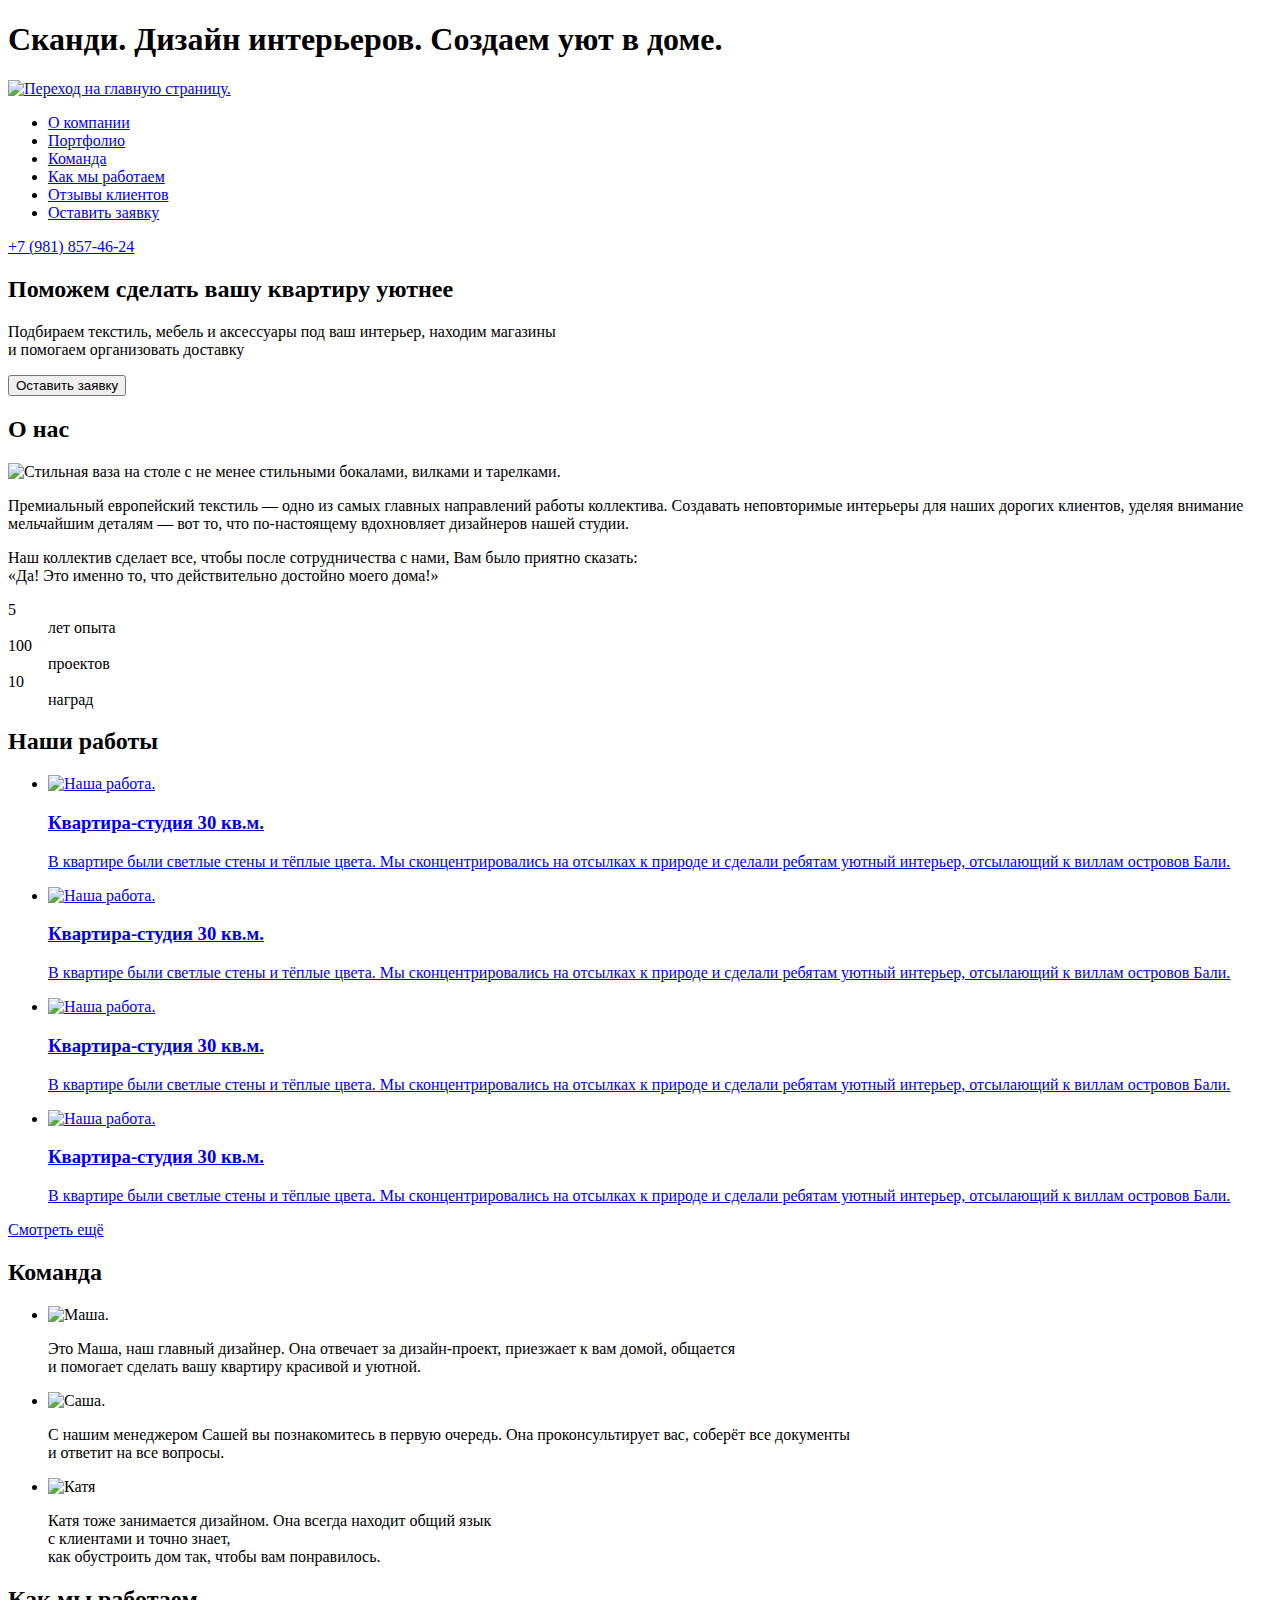
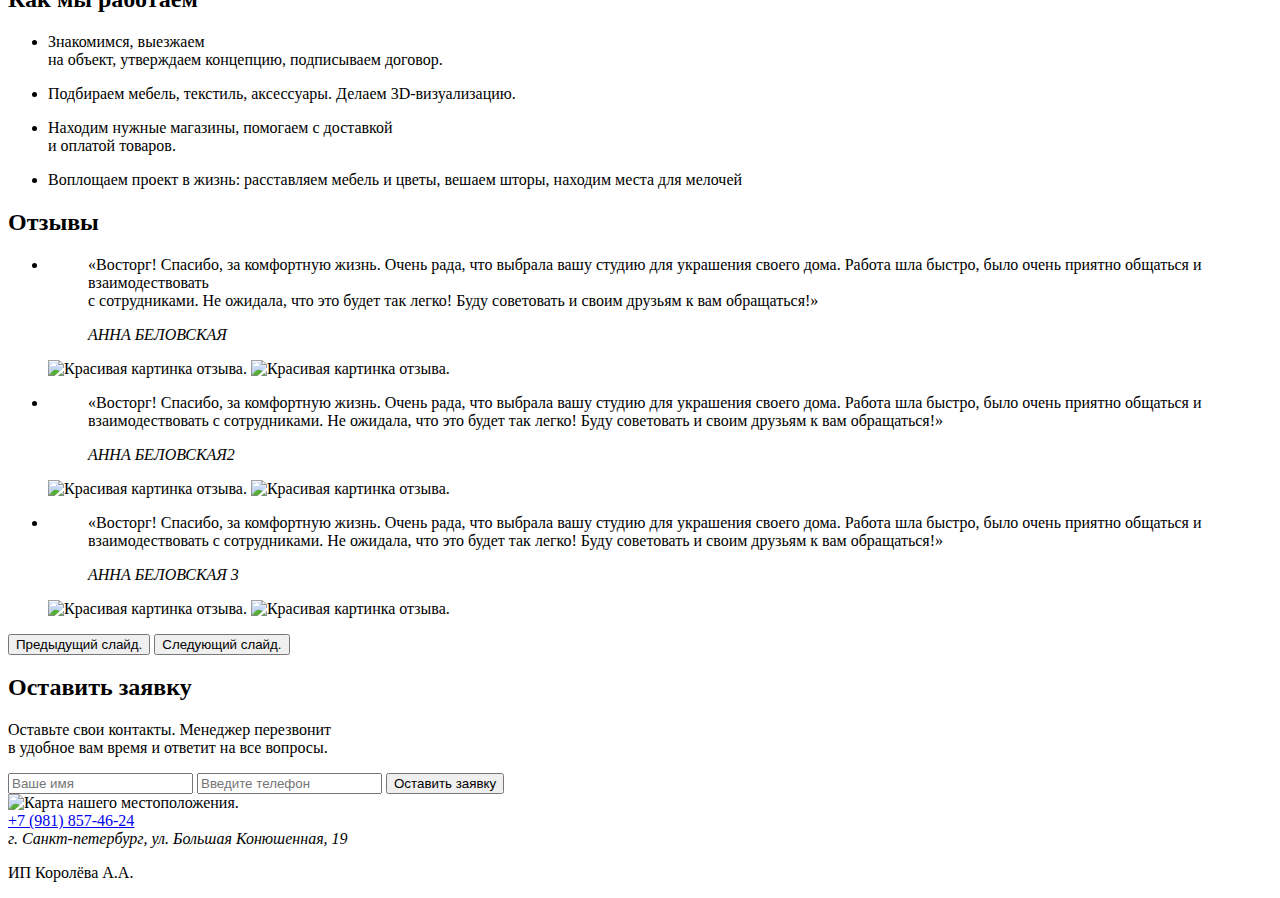
==== src/index.html @ 1a9e5028 "New project" ====
<!DOCTYPE html>
<html class="page" lang="ru">
<head>
    <meta charset="UTF-8">
    <meta name="viewport" content="width=device-width, initial-scale=1.0">
    <title>Scandi</title>
    <link rel="stylesheet" href="./css/style.min.css">
</head>
<body class="page__body">
    <header class="page__header header">
      <h1 class="visually-hidden">Сканди. Дизайн интерьеров. Создаем уют в доме.</h1>
      <div class="header__menu menu container">
        <a href="#" class="menu__logo logo">
          <img class="logo__img" src="../img/content/logo.svg" width="90" height="25" alt="Переход на главную страницу.">
        </a>

        <nav class="menu__navigation navigation">
          <ul class="navigation__list reset-list">
            <li class="navigation__item">
              <a href="#" class="navigation__link">О компании</a>
            </li>
            <li class="navigation__item">
              <a href="#" class="navigation__link">Портфолио</a>
            </li>
            <li class="navigation__item">
              <a href="#" class="navigation__link">Команда</a>
            </li>
            <li class="navigation__item">
              <a href="#" class="navigation__link">Как мы работаем</a>
            </li>
            <li class="navigation__item">
              <a href="#" class="navigation__link">Отзывы клиентов</a>
            </li>
            <li class="navigation__item">
              <a href="#" class="navigation__link">Оставить заявку</a>
            </li>
          </ul>
        </nav>

        <div class="menu__contacts">
          <a href="tel:+79818574624" class="menu__tel">+7 (981) 857-46-24</a>
        </div>
      </div>

      <div class="header__intro intro container">
        <div class="intro__content">
          <h2 class="intro__title">
            Поможем сделать вашу квартиру уютнее
          </h2>
          <p class="intro__text">
            Подбираем текстиль, мебель и аксессуары под ваш интерьер, находим магазины <br>и помогаем организовать доставку
          </p>
          <button class="intro__button button" type="button">
            Оставить заявку
          </button>
        </div>
      </div>
    </header>

    <main class="page__main main">
      <section class="main__about about">
        <div class="about__general">
          <div class="about__general-container container">
            <h2 class="about__title content-title">О нас</h2>
            <div class="about__content">
              <div class="about__image">
                <img src="../img/content/about.jpg" alt="Стильная ваза на столе с не менее стильными бокалами, вилками и тарелками."  width="445" height="465" class="about__img">
              </div>
              <div class="about__description">
                <p class="about__text">Премиальный европейский текстиль — одно из самых главных направлений работы коллектива. Создавать неповторимые интерьеры для наших дорогих клиентов, уделяя внимание мельчайшим деталям — вот то, что по-настоящему вдохновляет дизайнеров нашей студии.</p>
                <p class="about__text">Наш коллектив сделает все, чтобы после сотрудничества с нами,  Вам было приятно сказать: <br>«Да! Это именно то, что действительно достойно моего дома!»</p>
              </div>
            </div>
          </div>
        </div>
        <div class="about__experience">
          <div class="about__container container">
            <dl class="about__list">
              <div class="about__list-wrapper">
                <dt class="about__list-name">5</dt>
                <dd class="about__list-text">лет опыта</dd>
              </div>
              <div class="about__list-wrapper">
                <dt class="about__list-name">100</dt>
                <dd class="about__list-text">проектов</dd>
              </div>
              <div class="about__list-wrapper">
                <dt class="about__list-name">10</dt>
                <dd class="about__list-text">наград</dd>
              </div>
            </dl>
          </div>
        </div>
      </section>

      <section class="main__our-works our-works">
        <div class="our-works__container container">
          <h2 class="our-works__title content-title">Наши работы</h2>
          <ul class="our-works__list reset-list">
            <li class="our-works__item">
              <a href="#" class="our-works__link">
                <img src="../img/content/work1.jpg" alt="Наша работа." class="our-works__img">

                <div class="our-works__hover">
                  <h3 class="our-works__hover-title">Квартира-студия 30 кв.м.</h3>
                  <p class="our-works__hover-text">В квартире были светлые стены и тёплые цвета. Мы сконцентрировались на отсылках к природе и сделали ребятам уютный интерьер, отсылающий к виллам островов Бали.</p>
                </div>
              </a>
            </li>
            <li class="our-works__item">
              <a href="#" class="our-works__link">
                <img src="../img/content/work2.jpg" alt="Наша работа." class="our-works__img">

                <div class="our-works__hover">
                  <h3 class="our-works__hover-title">Квартира-студия 30 кв.м.</h3>
                  <p class="our-works__hover-text">В квартире были светлые стены и тёплые цвета. Мы сконцентрировались на отсылках к природе и сделали ребятам уютный интерьер, отсылающий к виллам островов Бали.</p>
                </div>
              </a>
            </li>
            <li class="our-works__item">
              <a href="#" class="our-works__link">
                <img src="../img/content/work3.jpg" alt="Наша работа." class="our-works__img">

                <div class="our-works__hover">
                  <h3 class="our-works__hover-title">Квартира-студия 30 кв.м.</h3>
                  <p class="our-works__hover-text">В квартире были светлые стены и тёплые цвета. Мы сконцентрировались
                    на отсылках к природе и сделали ребятам уютный интерьер, отсылающий к виллам островов Бали.</p>
                </div>
              </a>
            </li>
            <li class="our-works__item">
              <a href="#" class="our-works__link">
                <img src="../img/content/work4.jpg" alt="Наша работа." class="our-works__img">

                <div class="our-works__hover">
                  <h3 class="our-works__hover-title">Квартира-студия 30 кв.м.</h3>
                  <p class="our-works__hover-text">В квартире были светлые стены и тёплые цвета. Мы сконцентрировались
                    на отсылках к природе и сделали ребятам уютный интерьер, отсылающий к виллам островов Бали.</p>
                </div>
              </a>
            </li>
          </ul>

          <a href="#" class="our-works__link-more">Смотреть ещё </a>
        </div>
      </section>

      <div class="main__team-wrapper">
        <section class="main__team team">
          <div class="team__container container">
            <h2 class="team__title content-title">Команда</h2>
            <ul class="team__list reset-list">
              <li class="team__item">
                <img src="../img/content/team1.jpg" alt="Маша." width="320" height="253" class="team__img">
                <p class="team__description">Это Маша, наш главный дизайнер. Она отвечает за дизайн-проект, приезжает к вам домой, общается <br>и помогает сделать вашу квартиру красивой и уютной.</p>
              </li>
              <li class="team__item">
                <img src="../img/content/team2.jpg" alt="Саша." class="team__img">
                <p class="team__description">С нашим менеджером Сашей вы познакомитесь в первую очередь. Она проконсультирует вас, соберёт все документы <br>и ответит на все вопросы.</p>
              </li>
              <li class="team__item">
                <img src="../img/content/team3.jpg" alt="Катя" class="team__img">
                <p class="team__description">Катя тоже занимается дизайном. Она всегда находит общий язык <br>с клиентами и точно знает, <br>как обустроить дом так, чтобы вам понравилось.</p>
              </li>
            </ul>
          </div>
        </section>

        <section class="main__team-work team-work">
          <div class="team-work__container container">
            <h2 class="team-work__title content-title">
              Как мы работаем
            </h2>
            <ul class="team-work__list reset-list">
              <li class="team-work__item">
                <p class="team-work__text">Знакомимся, выезжаем <br>на объект, утверждаем концепцию, подписываем договор.</p>
              </li>
              <li class="team-work__item">
                <p class="team-work__text">Подбираем мебель, текстиль, аксессуары. Делаем 3D-визуализацию.</p>
              </li>
              <li class="team-work__item">
                <p class="team-work__text">Находим нужные магазины, помогаем с доставкой <br>и оплатой товаров.</p>
              </li>
              <li class="team-work__item">
                <p class="team-work__text">Воплощаем проект в жизнь: расставляем мебель и цветы, вешаем шторы, находим места для мелочей</p>
              </li>
            </ul>
          </div>
        </section>
      </div>

      <section class="main__reviews reviews">
        <div class="reviews__container container">
          <h2 class="reviews__title content-title">
            Отзывы
          </h2>
          <div class="reviews__slider slider">
            <ul class="slider__list reset-list">
              <li class="slider__item">
                <blockquote class="slider__description">
                  <p class="slider__text">
                    <span>«Восторг! Спасибо, за комфортную жизнь. Очень рада, что выбрала вашу студию для украшения своего дома.</span>
                    <span>Работа шла быстро, было очень приятно общаться и взаимодествовать <br>с сотрудниками. Не ожидала, что это будет так легко!</span>
                    <span>Буду советовать и своим друзьям к вам обращаться!»</span>
                  </p>
                  <cite class="slider__cite">АННА БЕЛОВСКАЯ</cite>
                </blockquote>

                <div class="slider__images">
                  <img src="../img/content/feedback1.jpg" alt="Красивая картинка отзыва." width="407" height="272" class="slider__img">
                  <img src="../img/content/feedback2.jpg" alt="Красивая картинка отзыва." width="407" height="272" class="slider__img">
                </div>
              </li>
              <li class="slider__item">
                <blockquote class="slider__description">
                  <p class="slider__text">
                    <span>«Восторг! Спасибо, за комфортную жизнь. Очень рада, что выбрала вашу студию для украшения своего дома.</span>
                    <span>Работа шла быстро, было очень приятно общаться и взаимодествовать с сотрудниками. Не ожидала, что это будет так легко!</span>
                    <span>Буду советовать и своим друзьям к вам обращаться!»</span>
                  </p>
                  <cite class="slider__cite">АННА БЕЛОВСКАЯ2</cite>
                </blockquote>

                <div class="slider__images">
                  <img src="../img/content/feedback1.jpg" alt="Красивая картинка отзыва." width="407" height="272" class="slider__img">
                  <img src="../img/content/feedback2.jpg" alt="Красивая картинка отзыва." width="407" height="272" class="slider__img">
                </div>
              </li>
              <li class="slider__item">
                <blockquote class="slider__description">
                  <p class="slider__text">
                    <span>«Восторг! Спасибо, за комфортную жизнь. Очень рада, что выбрала вашу студию для украшения своего дома.</span>
                    <span>Работа шла быстро, было очень приятно общаться и взаимодествовать с сотрудниками. Не ожидала, что это будет так легко!</span>
                    <span>Буду советовать и своим друзьям к вам обращаться!»</span>
                  </p>
                  <cite class="slider__cite">АННА БЕЛОВСКАЯ 3</cite>
                </blockquote>

                <div class="slider__images">
                  <img src="../img/content/feedback1.jpg" alt="Красивая картинка отзыва." width="407" height="272" class="slider__img">
                  <img src="../img/content/feedback2.jpg" alt="Красивая картинка отзыва." width="407" height="272" class="slider__img">
                </div>
              </li>
            </ul>

            <div class="slider__buttons">
              <button class="slider__button slider__button--prev" type="button">
                <span class="visually-hidden">Предыдущий слайд.</span>
              </button>
              <button class="slider__button slider__button--next" type="button">
                <span class="visually-hidden">Следующий слайд.</span>
              </button>
            </div>
          </div>
        </div>
      </section>

      <section class="main__request request ">
        <div class="request__container container">
          <div class="request__form-wrapper">
            <h2 class="request__title content-title">Оставить заявку</h2>
            <p class="request__text">Оставьте свои контакты. Менеджер перезвонит <br>в удобное вам время и ответит на все вопросы.</p>

            <form class="request__form" action="#" method="get">
              <label class="request__label">
                <input class="request__input" type="text" name="name" placeholder="Ваше имя" required>
              </label>
              <label class="request__label">
                <input class="request__input" type="tel" name="tel" placeholder="Введите телефон" required>
              </label>
              <button class="request-button button" type="submit">Оставить заявку</button>
            </form>
          </div>
          <div class="request__map-wrapper">
            <img src="../img/content/map.jpg" alt="Карта нашего местоположения."  width="590" height="624" class="request__map">
          </div>
        </div>
      </section>
    </main>

    <footer class="page__footer footer">
      <div class="footer__container container">
        <a href="tel:+79818574624" class="footer__tel">+7 (981) 857-46-24</a>
        <address class="footer__address">г. Санкт-петербург, ул. Большая Конюшенная, 19</address>
        <p class="footer__contact">ИП Королёва А.А.</p>
      </div>
    </footer>
</body>
</html>
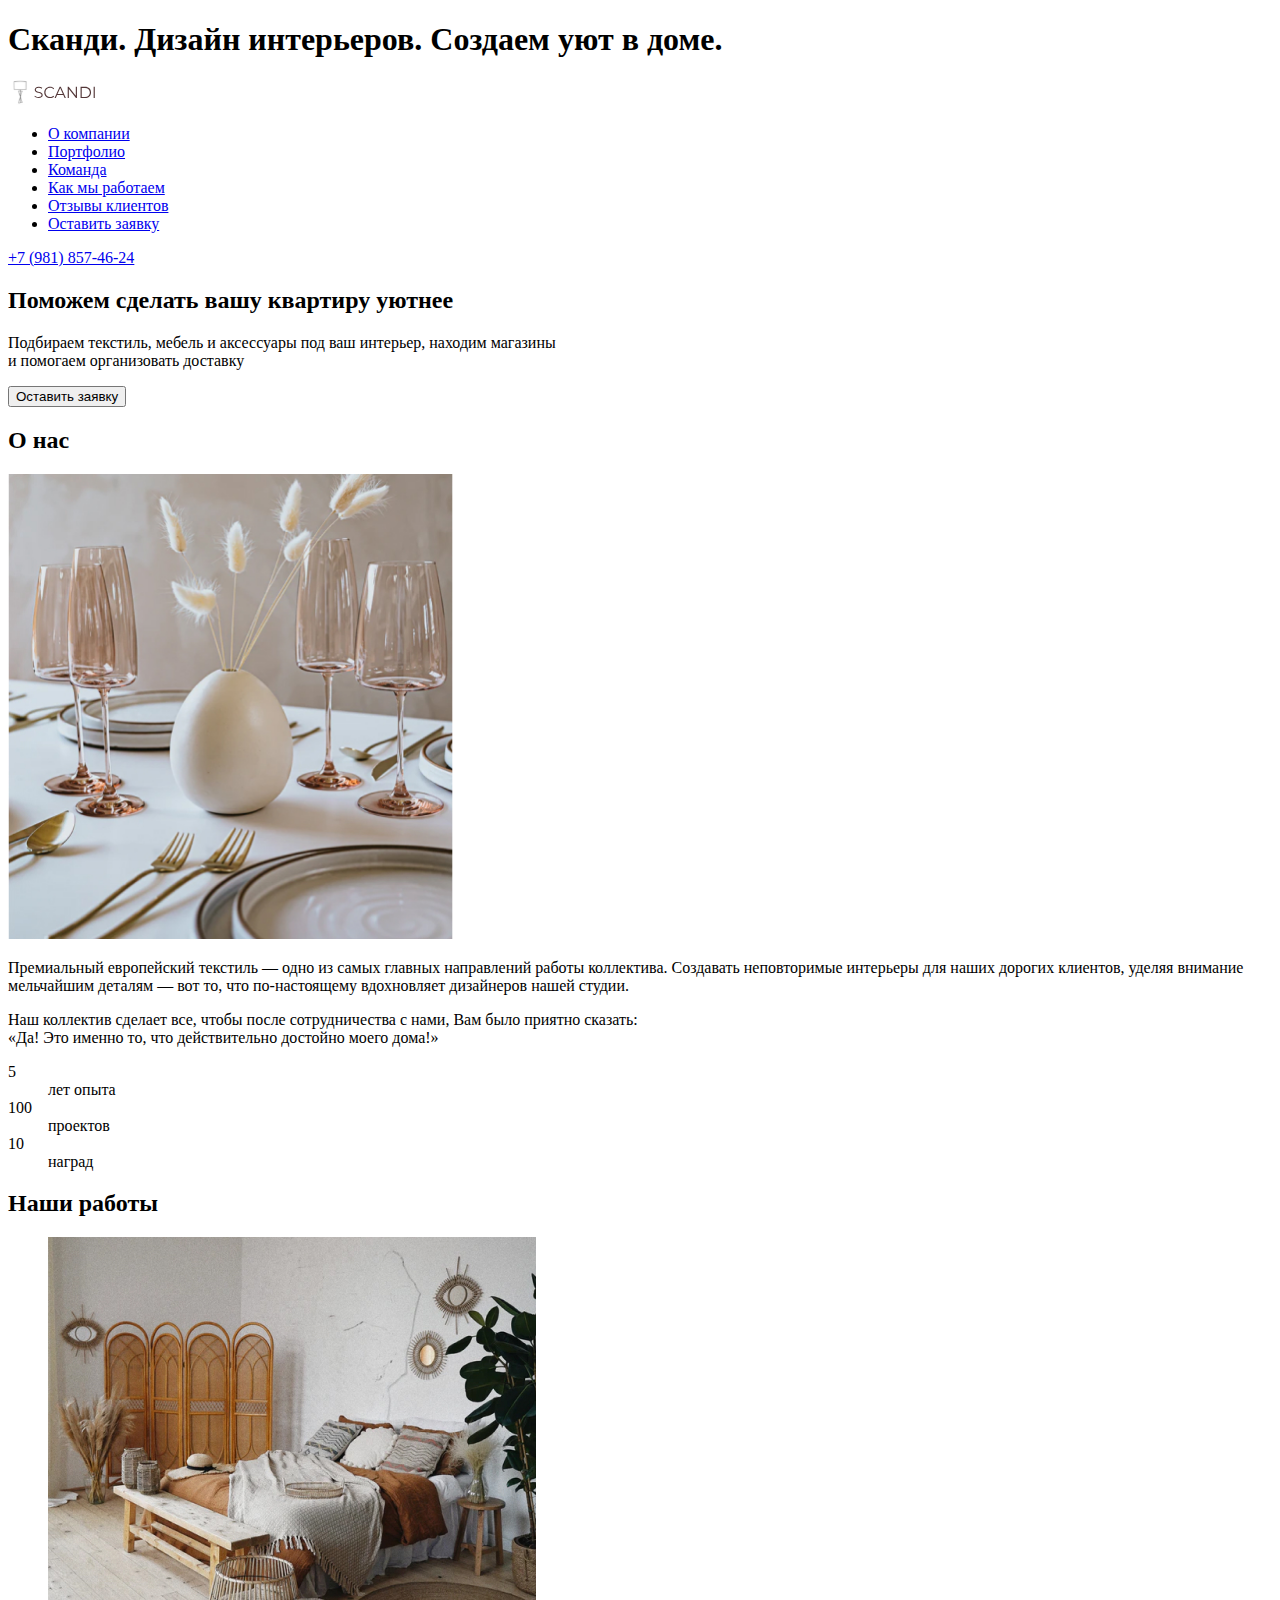
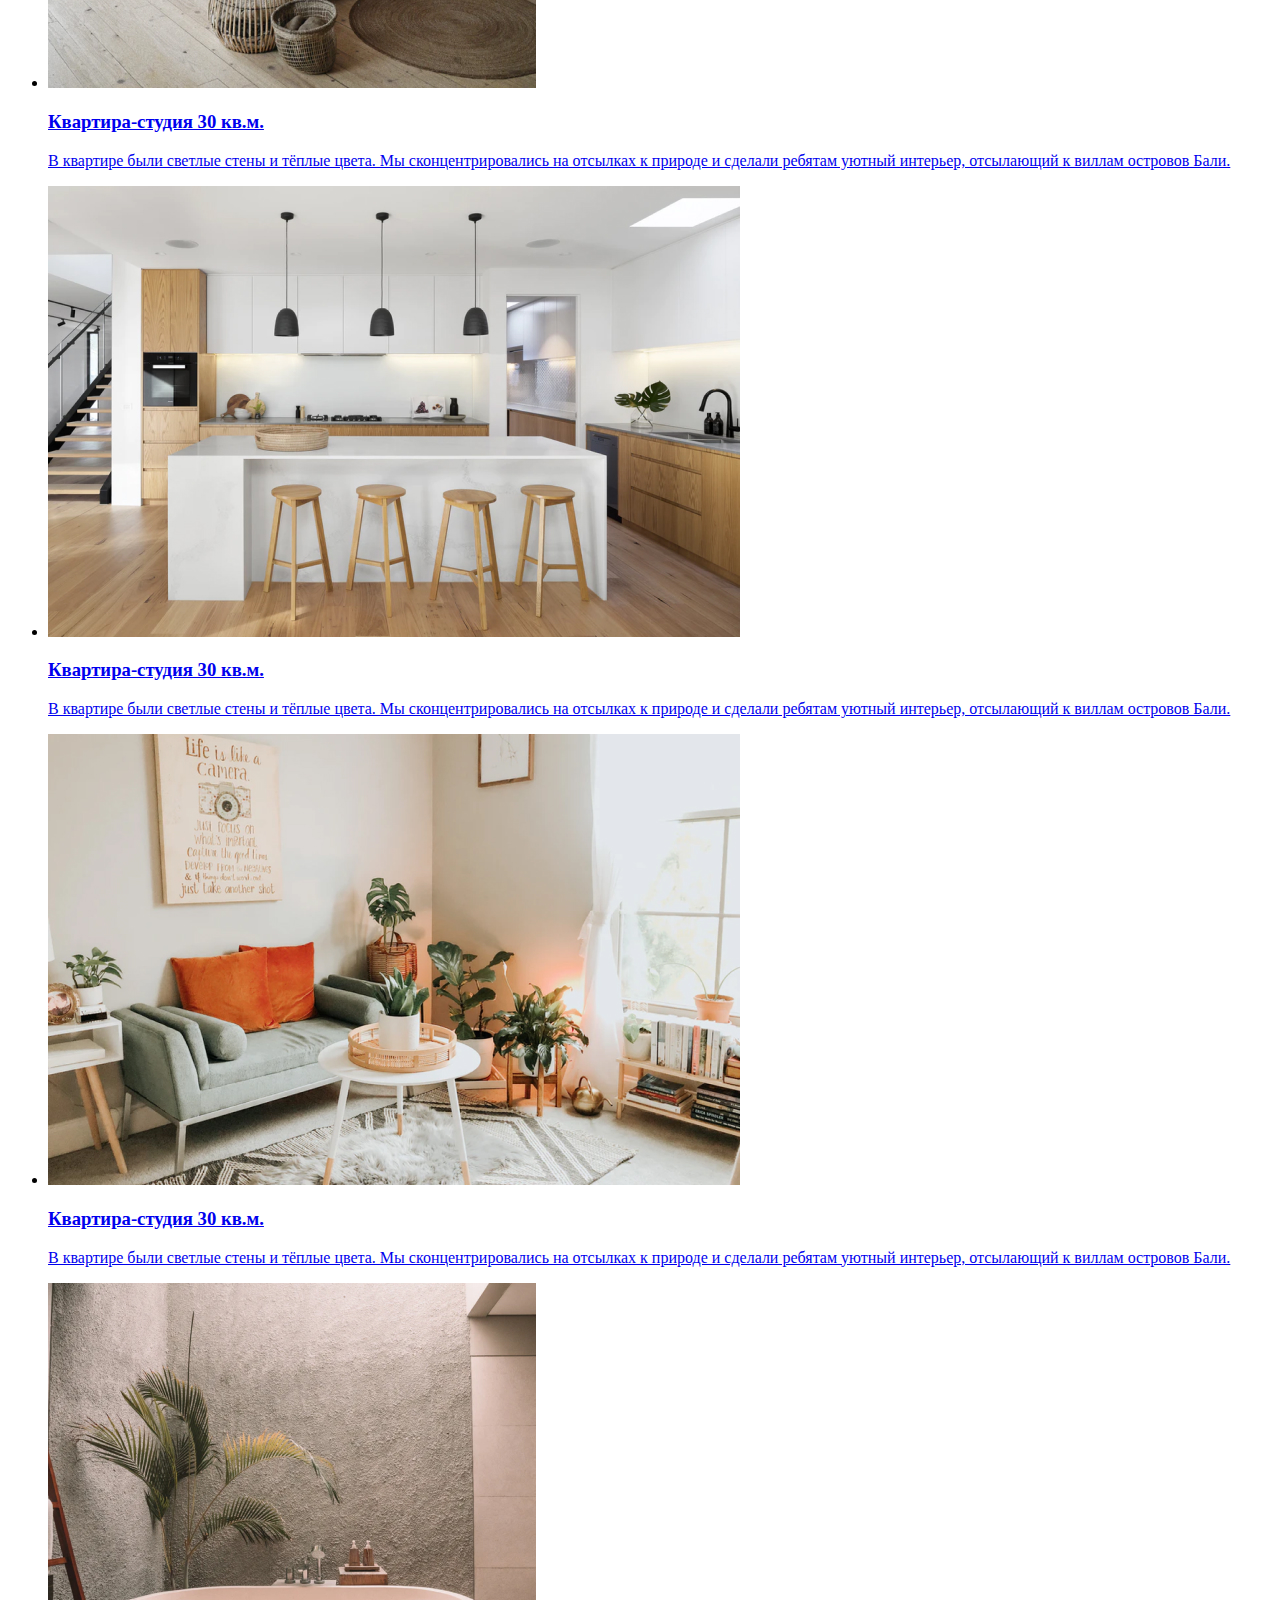
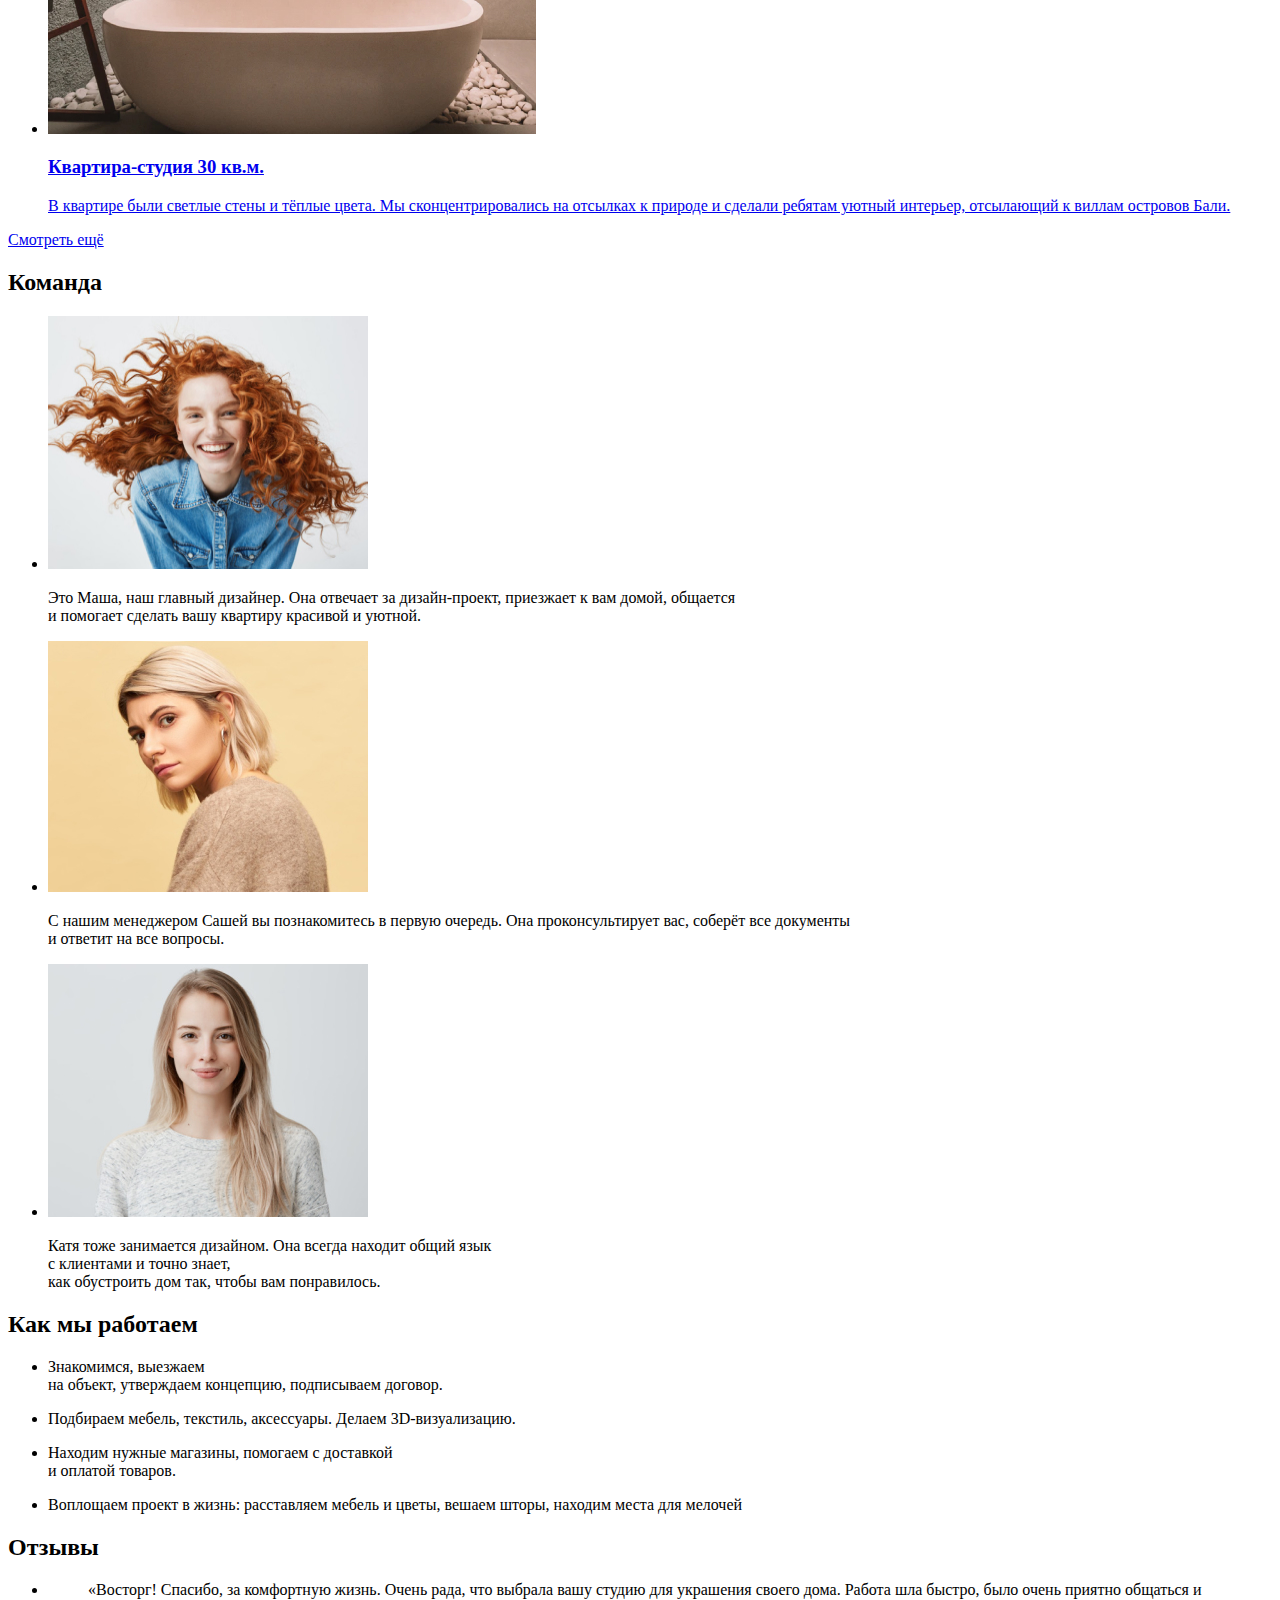
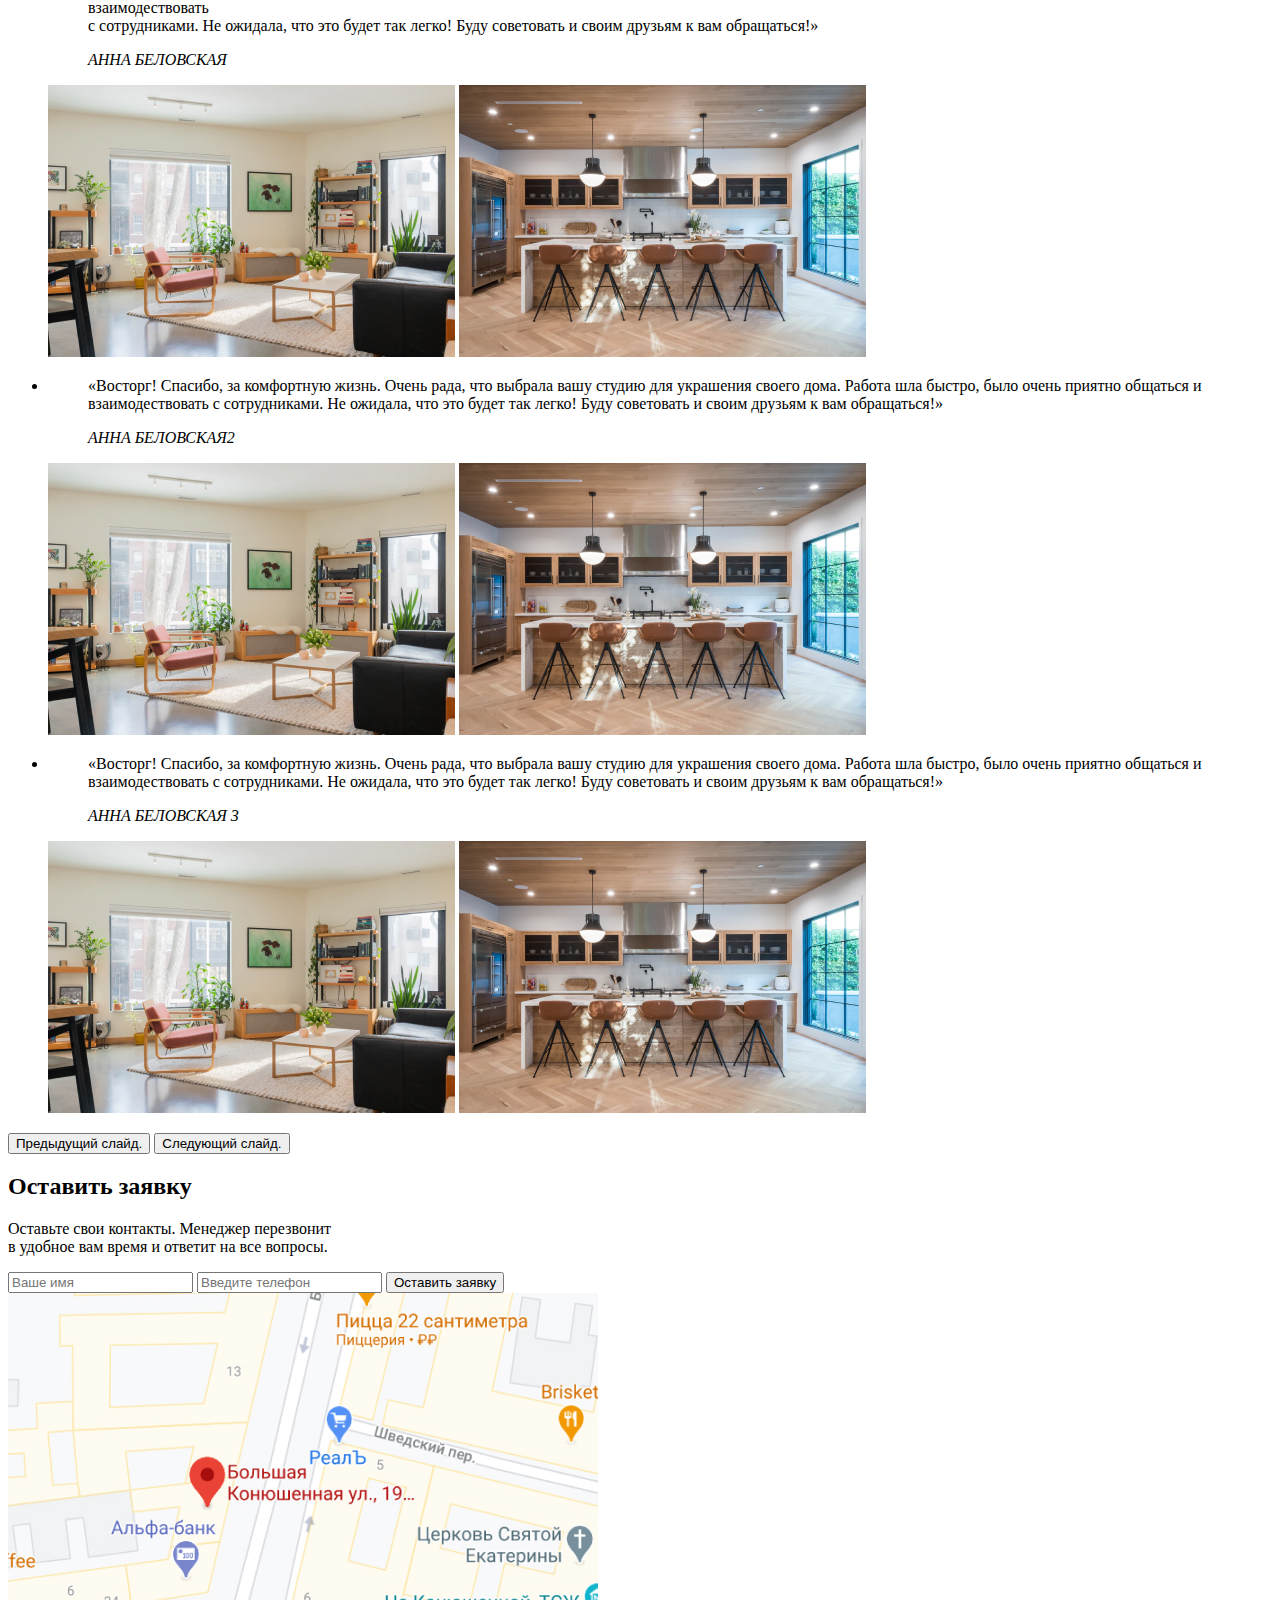
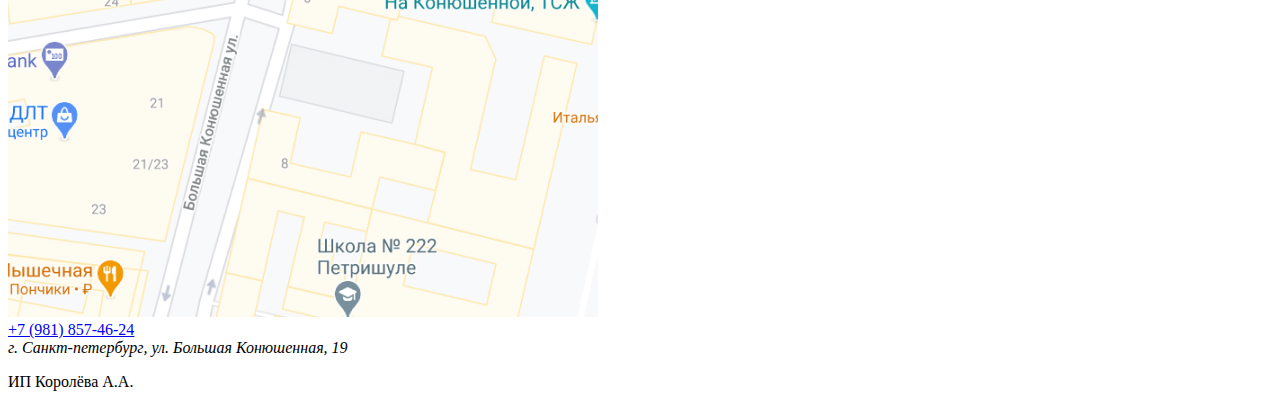
==== commit f10efb47: "Replace the image paths" ====
--- a/src/index.html
+++ b/src/index.html
@@ -11,7 +11,7 @@
       <h1 class="visually-hidden">Сканди. Дизайн интерьеров. Создаем уют в доме.</h1>
       <div class="header__menu menu container">
         <a href="#" class="menu__logo logo">
-          <img class="logo__img" src="../img/content/logo.svg" width="90" height="25" alt="Переход на главную страницу.">
+          <img class="logo__img" src="./img/content/logo.svg" width="90" height="25" alt="Переход на главную страницу.">
         </a>
 
         <nav class="menu__navigation navigation">
@@ -64,7 +64,7 @@
             <h2 class="about__title content-title">О нас</h2>
             <div class="about__content">
               <div class="about__image">
-                <img src="../img/content/about.jpg" alt="Стильная ваза на столе с не менее стильными бокалами, вилками и тарелками."  width="445" height="465" class="about__img">
+                <img src="./img/content/about.jpg" alt="Стильная ваза на столе с не менее стильными бокалами, вилками и тарелками."  width="445" height="465" class="about__img">
               </div>
               <div class="about__description">
                 <p class="about__text">Премиальный европейский текстиль — одно из самых главных направлений работы коллектива. Создавать неповторимые интерьеры для наших дорогих клиентов, уделяя внимание мельчайшим деталям — вот то, что по-настоящему вдохновляет дизайнеров нашей студии.</p>
@@ -99,7 +99,7 @@
           <ul class="our-works__list reset-list">
             <li class="our-works__item">
               <a href="#" class="our-works__link">
-                <img src="../img/content/work1.jpg" alt="Наша работа." class="our-works__img">
+                <img src="./img/content/work1.jpg" alt="Наша работа." class="our-works__img">
 
                 <div class="our-works__hover">
                   <h3 class="our-works__hover-title">Квартира-студия 30 кв.м.</h3>
@@ -109,7 +109,7 @@
             </li>
             <li class="our-works__item">
               <a href="#" class="our-works__link">
-                <img src="../img/content/work2.jpg" alt="Наша работа." class="our-works__img">
+                <img src="./img/content/work2.jpg" alt="Наша работа." class="our-works__img">
 
                 <div class="our-works__hover">
                   <h3 class="our-works__hover-title">Квартира-студия 30 кв.м.</h3>
@@ -119,7 +119,7 @@
             </li>
             <li class="our-works__item">
               <a href="#" class="our-works__link">
-                <img src="../img/content/work3.jpg" alt="Наша работа." class="our-works__img">
+                <img src="./img/content/work3.jpg" alt="Наша работа." class="our-works__img">
 
                 <div class="our-works__hover">
                   <h3 class="our-works__hover-title">Квартира-студия 30 кв.м.</h3>
@@ -130,7 +130,7 @@
             </li>
             <li class="our-works__item">
               <a href="#" class="our-works__link">
-                <img src="../img/content/work4.jpg" alt="Наша работа." class="our-works__img">
+                <img src="./img/content/work4.jpg" alt="Наша работа." class="our-works__img">
 
                 <div class="our-works__hover">
                   <h3 class="our-works__hover-title">Квартира-студия 30 кв.м.</h3>
@@ -151,15 +151,15 @@
             <h2 class="team__title content-title">Команда</h2>
             <ul class="team__list reset-list">
               <li class="team__item">
-                <img src="../img/content/team1.jpg" alt="Маша." width="320" height="253" class="team__img">
+                <img src="./img/content/team1.jpg" alt="Маша." width="320" height="253" class="team__img">
                 <p class="team__description">Это Маша, наш главный дизайнер. Она отвечает за дизайн-проект, приезжает к вам домой, общается <br>и помогает сделать вашу квартиру красивой и уютной.</p>
               </li>
               <li class="team__item">
-                <img src="../img/content/team2.jpg" alt="Саша." class="team__img">
+                <img src="./img/content/team2.jpg" alt="Саша." class="team__img">
                 <p class="team__description">С нашим менеджером Сашей вы познакомитесь в первую очередь. Она проконсультирует вас, соберёт все документы <br>и ответит на все вопросы.</p>
               </li>
               <li class="team__item">
-                <img src="../img/content/team3.jpg" alt="Катя" class="team__img">
+                <img src="./img/content/team3.jpg" alt="Катя" class="team__img">
                 <p class="team__description">Катя тоже занимается дизайном. Она всегда находит общий язык <br>с клиентами и точно знает, <br>как обустроить дом так, чтобы вам понравилось.</p>
               </li>
             </ul>
@@ -207,8 +207,8 @@
                 </blockquote>
 
                 <div class="slider__images">
-                  <img src="../img/content/feedback1.jpg" alt="Красивая картинка отзыва." width="407" height="272" class="slider__img">
-                  <img src="../img/content/feedback2.jpg" alt="Красивая картинка отзыва." width="407" height="272" class="slider__img">
+                  <img src="./img/content/feedback1.jpg" alt="Красивая картинка отзыва." width="407" height="272" class="slider__img">
+                  <img src="./img/content/feedback2.jpg" alt="Красивая картинка отзыва." width="407" height="272" class="slider__img">
                 </div>
               </li>
               <li class="slider__item">
@@ -222,8 +222,8 @@
                 </blockquote>
 
                 <div class="slider__images">
-                  <img src="../img/content/feedback1.jpg" alt="Красивая картинка отзыва." width="407" height="272" class="slider__img">
-                  <img src="../img/content/feedback2.jpg" alt="Красивая картинка отзыва." width="407" height="272" class="slider__img">
+                  <img src="./img/content/feedback1.jpg" alt="Красивая картинка отзыва." width="407" height="272" class="slider__img">
+                  <img src="./img/content/feedback2.jpg" alt="Красивая картинка отзыва." width="407" height="272" class="slider__img">
                 </div>
               </li>
               <li class="slider__item">
@@ -237,8 +237,8 @@
                 </blockquote>
 
                 <div class="slider__images">
-                  <img src="../img/content/feedback1.jpg" alt="Красивая картинка отзыва." width="407" height="272" class="slider__img">
-                  <img src="../img/content/feedback2.jpg" alt="Красивая картинка отзыва." width="407" height="272" class="slider__img">
+                  <img src="./img/content/feedback1.jpg" alt="Красивая картинка отзыва." width="407" height="272" class="slider__img">
+                  <img src="./img/content/feedback2.jpg" alt="Красивая картинка отзыва." width="407" height="272" class="slider__img">
                 </div>
               </li>
             </ul>
@@ -272,7 +272,7 @@
             </form>
           </div>
           <div class="request__map-wrapper">
-            <img src="../img/content/map.jpg" alt="Карта нашего местоположения."  width="590" height="624" class="request__map">
+            <img src="./img/content/map.jpg" alt="Карта нашего местоположения."  width="590" height="624" class="request__map">
           </div>
         </div>
       </section>
